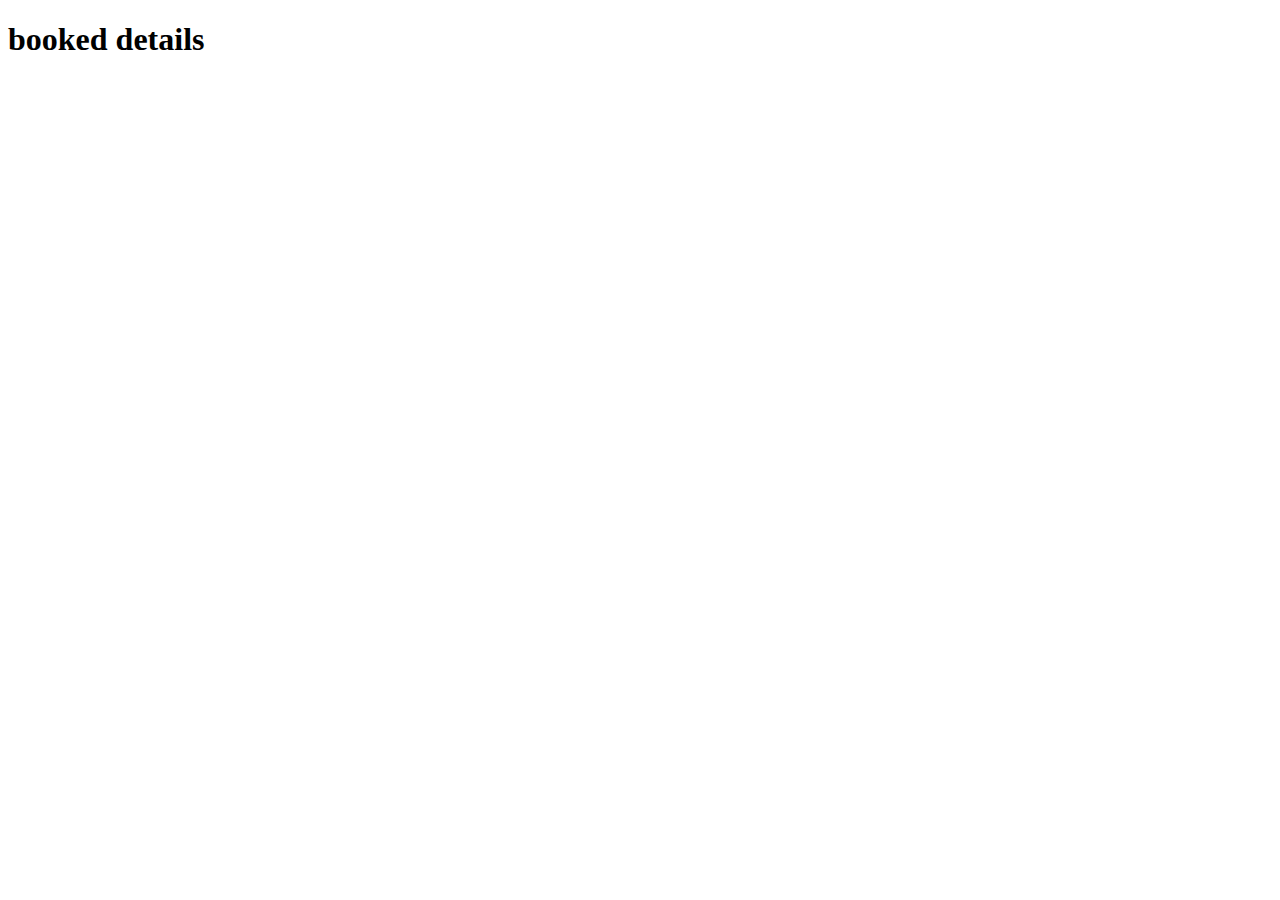
==== booked.html @ d78f4454 "Rout-ing system adding additional files" ====
<!DOCTYPE html>
<html lang="en">
<head>
    <meta charset="UTF-8">
    <meta name="viewport" content="width=device-width, initial-scale=1.0">
    <title>Check my booking||Rout-Ing</title>
</head>
<body>
    <h1>booked details</h1>
</body>
</html>
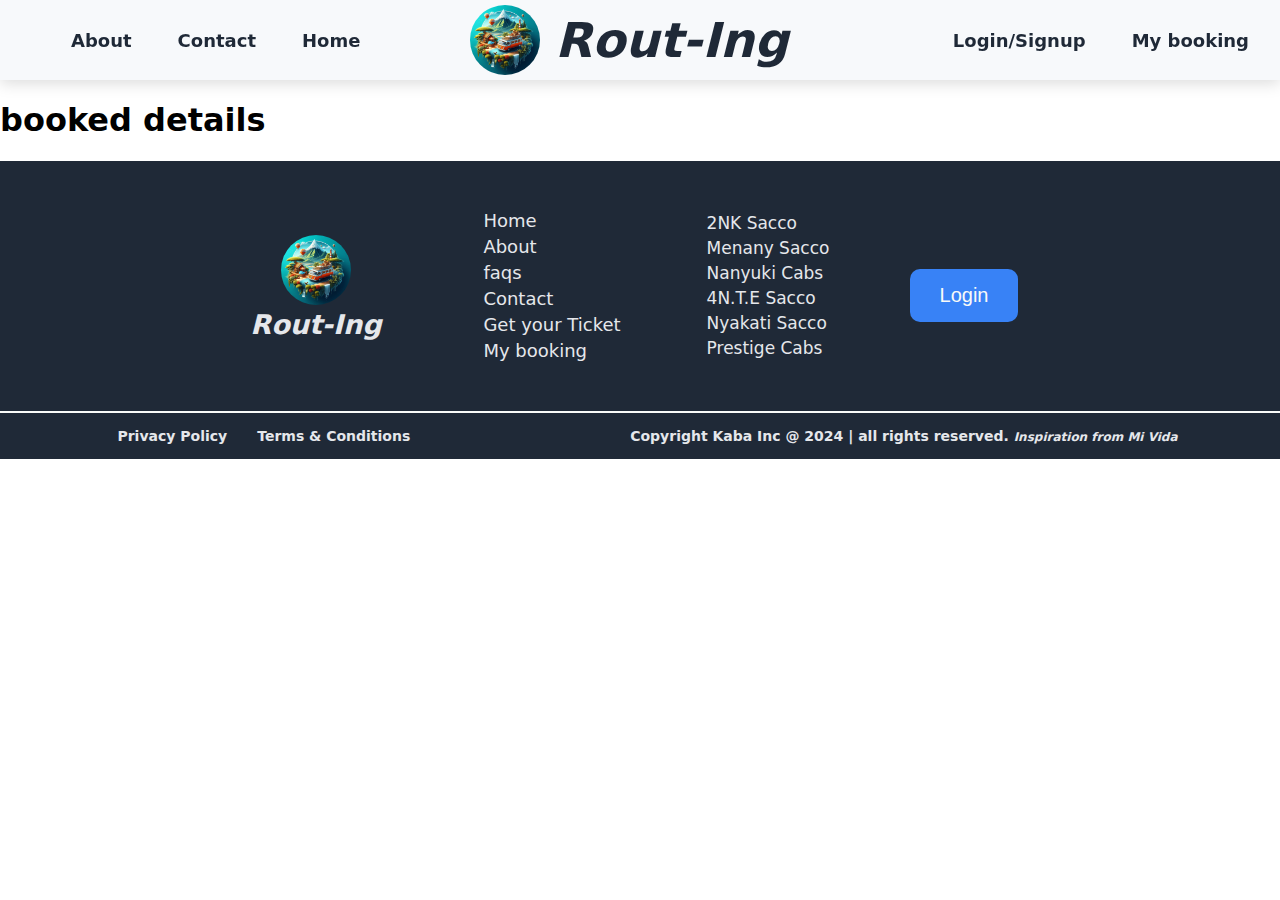
==== commit f000cc2c: "Rout-ing add and editing existing pages" ====
--- a/booked.html
+++ b/booked.html
@@ -3,9 +3,114 @@
 <head>
     <meta charset="UTF-8">
     <meta name="viewport" content="width=device-width, initial-scale=1.0">
+    <link rel="preconnect" href="https://fonts.googleapis.com">
+    <link rel="preconnect" href="https://fonts.gstatic.com" crossorigin>
+    <link href="https://fonts.googleapis.com/css2?family=Roboto:ital,wght@0,100;0,300;0,400;0,500;0,700;0,900;1,100;1,300;1,400;1,500;1,700;1,900&display=swap" rel="stylesheet">
+    <link rel="shortcut icon" href="Images/_337a0b08-c3e3-40a1-95f6-a3afe7c619af.jpeg" type="image/x-icon">
+    <link rel="stylesheet" href="CSS/style.css">
+    <link rel="stylesheet" href="CSS/header.css">
+    <link rel="stylesheet" href="CSS/main.css">
+    <link rel="stylesheet" href="CSS/footer.css">
     <title>Check my booking||Rout-Ing</title>
+    <script src="JS/script.js" defer></script>
+    <script src="JS/user.js" defer></script>
+    <script src="JS/book.js" defer></script>
 </head>
 <body>
-    <h1>booked details</h1>
+    <nav>
+        <div class="navigation-items">
+            <div class="header-left">
+                <ul>
+                    <li><a href="#about">About</a></li>
+                    <li><a href="#contact">Contact</a></li>
+                    <li><a href="#">Home</a></li>
+                </ul>
+            </div>
+            <div class="logo">
+                <img src="Images/_337a0b08-c3e3-40a1-95f6-a3afe7c619af.jpeg" alt="" class="logo-img">
+                <a href="#"> <h1 class="header-logo">Rout-Ing</h1> </a>
+            </div>
+            <div class="header-right">
+                <ul>
+                    <li><a href="form.html">Login/Signup</a></li>
+                    <li><a href="booked.html">My booking</a></li>
+                </ul>
+            </div>
+        </div>
+        <div class="responsive-header">
+            <div class="hamburger-icons">
+                <div class="icons">
+                    <img src="Images/bars.svg" alt="hamburger open navbar icon" class="icons-properties" id="open-ham">
+                </div>
+                <div class="icons">
+                    <img src="Images/close.svg" alt="hamburger close navbar icon" class="icons-properties" id="close-ham">
+                </div>
+            </div>
+            <div class="resp-logo">
+                <img src="Images/_337a0b08-c3e3-40a1-95f6-a3afe7c619af.jpeg" alt="" class="resp-img">
+                <a href="#"> <h1 class="header-resp">Rout-Ing</h1> </a>
+            </div>
+            <div class="icons">
+                <img src="Images/user-account.png" alt="hamburger close navbar icon" class="icons-properties">                
+            </div>
+        </div>
+    </nav>
+
+    <main>
+        <h1>booked details</h1>
+    </main>
+
+    <footer>
+        <div class="footer-more">
+            <div class="more-subs">
+                <div class="subs-logo">
+                    <img src="Images/_337a0b08-c3e3-40a1-95f6-a3afe7c619af.jpeg" alt="" class="logo-img">
+                </div>
+                <div class="footer-logo">
+                    <a href="#"> <h2 class="footer-title">Rout-Ing</h2> </a>
+                </div>
+            </div>
+            <div class="more-subs">
+                <div class="subs-links">
+                    <ul>
+                        <li><a href="#">Home</a></li>
+                        <li><a href="#about">About</a></li>
+                        <li><a href="#faqs">faqs</a></li>
+                        <li><a href="#contact">Contact</a></li>
+                        <li><a href="#">Get your Ticket</a></li>
+                        <li><a href="#contact">My booking</a></li>
+                    </ul>
+                   
+                </div>
+            </div>
+            <div class="more-subs">
+                <div class="sacco">
+                    <ul>
+                        <li><a href="#">2NK Sacco</a></li>
+                        <li><a href="#">Menany Sacco</a></li>
+                        <li><a href="#">Nanyuki Cabs</a></li>
+                        <li><a href="#">4N.T.E Sacco</a></li>
+                        <li><a href="#">Nyakati Sacco</a></li>
+                        <li><a href="#">Prestige Cabs</a></li>
+                    </ul>
+                   
+                </div>
+            </div>
+            <div class="more-subs">
+                <div class="f-button">
+                    <button type="button" class="footer-login">Login</button>
+                </div>
+            </div>
+        </div>
+        <div class="foot-main">
+            <div class="foot">
+                <a href="#" class="footer-link">Privacy Policy</a>
+                <a href="#" class="footer-link">Terms & Conditions</a>
+            </div>
+            <div class="footer-text">
+                Copyright Kaba Inc &#064; 2024 | all rights reserved. <i>Inspiration from Mi Vida</i>
+            </div>
+        </div>
+    </footer>
 </body>
 </html>--- a/CSS/style.css
+++ b/CSS/style.css
@@ -0,0 +1,11 @@
+body {
+    font-family: system-ui, -apple-system, BlinkMacSystemFont, 'Segoe UI', Roboto, Oxygen, Ubuntu, Cantarell, 'Open Sans', 'Helvetica Neue', sans-serif;
+    margin: 0;
+    padding: 0;
+    padding-top: 80px;
+    display: flex;
+    flex-direction: column;
+}
+
+/* Remember to create the state te color codes as har coded elements and call them to the styling as "--color-bg, --text-color etc" */
+
--- a/CSS/header.css
+++ b/CSS/header.css
@@ -0,0 +1,102 @@
+.navigation-items{
+    position: fixed;
+    top: 0;
+    right: 0;
+    left: 0;
+    height: 80px;
+    display: flex;
+    justify-content: space-between;
+    align-items: center;
+    padding: 0 16px;
+    background-color: #f7f9fb;
+    box-shadow: 0 3px 15px rgba(0, 0, 0, 0.15);
+    z-index: 100;
+}
+
+.logo a{
+    font-style: italic;
+    font-size: 24px;
+}
+
+.header-right {
+    display: flex;
+    gap: 20px;
+}
+
+ul {
+    display: flex;
+    gap: 16px;
+    list-style: none;
+}
+
+a {
+    text-decoration: none;
+    font-weight: 600;
+    padding: 15px;
+    color: #1f2937;
+    font-size: 18px;
+    border-radius: 10px;
+    transition: 400ms;
+}
+
+ul a:hover {
+    color: #3882f6;
+    padding: 15px;
+}
+
+.login {
+    background-color: #1f2937;
+    border: 1px solid #1f2937;
+    color: white;
+    padding: 15px 30px;
+    border-radius: 10px;
+    font-size: 18px;
+    transition: 400ms;
+    cursor: pointer;
+}
+
+.login:hover {
+    background-color: white;
+    color: #1f2937;
+    border: 1px solid #1f2937;
+}
+
+.responsive-header {
+    background-color: #f7f9fb;
+    position: fixed;
+    top: 0;
+    right: 0;
+    left: 0;
+    height: 80px;
+    z-index: 100;
+    display: flex;
+    justify-content: space-between;
+    align-items: center;
+    padding: 0 20px;
+    display: none;
+}
+
+#hamburger-icons {
+    display: flex;
+    justify-content: space-between;
+    align-items: center;
+    padding: 0 20px;
+    /* display: none; */
+}
+
+.resp-logo {
+    display: flex;
+    justify-content: space-between;
+    align-items: center;
+    margin: 0;
+    height: 80px;
+}
+
+.resp-img {
+    height: 50px;
+    border-radius: 50%;
+}
+
+.icons-properties {
+    height: 40px;
+}
--- a/CSS/main.css
+++ b/CSS/main.css
@@ -0,0 +1,839 @@
+.body-content {
+    display: flex;
+    flex-direction: column;
+    flex: 1;
+}
+
+.hero-section {
+    display: flex;
+    padding: 32px 50px;
+    justify-content: center;
+    align-items: center;
+    height: 65vh;
+    background: url('../Images/1f89ac5e-a90d-4790-8076-bb2af40f5c39.jpg');
+    background-size: 100% 100%;
+    background-attachment: fixed;
+    background-repeat: no-repeat;
+}
+
+.hero-left, .hero-right {
+    padding: 32px;
+}
+
+.logo {
+    display: flex;
+    justify-content: center;
+    align-items: center;
+}
+
+.logo-img {
+    height: 70px;
+    border-radius: 50%;
+    margin-right: 0;
+}
+
+.hero-left h1{
+    font-size: 48px;
+    font-weight: 900;
+    color: #1f2937;
+    width: 600px;
+}
+
+.hero-section span {
+    color: #3882f6;
+}
+
+.hero-left p {
+    font-size: 18px;
+    color: #f9faf8;
+    width: 600px;
+    margin-bottom: 30px;
+}
+
+.hero-btn {
+    padding: 16px 32px;
+    font-size: 18px;
+    border: 2px solid #166466;
+    border-radius: 10px;
+    color: #f9faf8;
+    background-color: #166466;
+    transition: 400ms;
+}
+
+.hero-btn:hover {
+    background-color: transparent;
+    color: #3882f6;
+    border: 2px solid #3882f6;
+}
+
+.booking-form {
+    padding: 20px;
+    background-color: #f9faf8;
+    border-radius: 5px;
+}
+
+.form-contents {
+    display: flex;
+    flex-direction: row;
+    gap: 20px;
+}
+
+.boundary {
+    border: 2px solid #166466;
+}
+
+.form-content {
+    display: flex;
+    flex-direction: column;
+    padding: 20px;
+}
+
+.form-content label {
+    color: #1f2937;
+    font-size: 20px;
+    padding: 5px;
+    margin-top: 5px;
+}
+
+.form-content label span{
+    color: #f9faf8;
+    font-size: 14px;
+}
+
+.form-content input {
+    padding: 15px 30px;
+    font-size: 18px;
+    color: #166466;
+    border-radius: 5px;
+    border: none;
+    box-shadow: 0 3px 15px rgba(0, 0, 0, 0.15);
+}
+
+.form-content input[type="submit"] {
+    margin-top: 40px;
+    color: #f9faf8;
+    background-color: #3882f6;
+    border: 2px solid #3882f6;
+    transition: 400ms;
+}
+
+.form-content input[type="submit"]:hover {
+    background-color: transparent;
+    color: #3882f6;
+}
+
+.steps-section {
+    display: flex;
+    flex-direction: column;
+    padding: 32px 50px;
+}
+
+.steps-content {
+    display: flex;
+    flex-wrap: wrap;
+    justify-content: center;
+    gap: 20px;
+}
+
+.steps-section h1 {
+    text-align: center;
+    color: #1f2937;
+}
+
+.step {
+    background-color: #166466;
+    color: #f9faf8;
+    padding: 20px;
+    width: 300px;
+    
+}
+
+.step-image {
+    width: 60px;
+}
+
+.step, h4, p{
+    margin: 10px;
+}
+
+.step, p{
+    font-size: 16px;
+    text-wrap: wrap;
+}
+
+.step.select {
+    background-color: #1f2937;
+}
+
+.step.pay {
+    background-color: #3882f6;
+}
+
+.step.pick {
+    background: #f9faf8;
+    color: #1f2937;
+    box-shadow: 0 6px 20px rgba(0, 0, 0, 0.15);
+}
+
+.destination-section {
+    display: flex;
+    flex-direction: column;
+    background-color: #f9faf8;
+}
+
+.sub-title {
+    text-align: center;
+    color: #1f2937;
+}
+
+.sub-destination-section {
+    display: flex;
+    flex-wrap: wrap;
+    gap: 30px;
+    justify-content: center;
+    align-items: center;
+    padding: 32px 50px;
+}
+
+.sub-article {
+    position: relative;
+    width: 400px;
+}
+
+.article-image {
+    width: 100%;
+}
+
+.article-info {
+    position: absolute;
+    bottom: 15px;
+    left: 15px;
+    color: #f9faf8;
+}
+
+.sub-right-section {
+    display: flex;
+    flex-wrap: wrap;
+    gap: 16px;
+    border: 1px solid #1f2937;
+}
+
+.about-section {
+    padding: 30px 50px;
+}
+
+.about-section h1 {
+    text-align: center;
+    color: #166466;
+    margin: 0;
+}
+
+.about-content {
+    display: flex;
+    justify-content: center;
+    align-items: center;
+    gap: 20px;
+    padding: 0 50px;
+}
+
+.about-subs {
+    display: flex;
+    justify-content: center;
+    flex-direction: column;
+    align-items: center;
+    gap: 20px;
+    padding: 10px 20px;
+}
+
+.about-subs h3 {
+    color: #166466;
+    margin: 0;
+}
+
+.about-subs p{
+    font-size: 18px;
+    color: #1f2937;
+}
+
+.about-subs-img {
+    width: 400px;
+}
+
+.about-sub {
+    display: flex;
+    justify-content: center;
+    align-items: center;
+    gap: 20px;
+    flex-wrap: wrap;
+}
+
+.subs-sections {
+    display: flex;
+    flex-direction: column;
+    flex-wrap: wrap;
+    justify-content: center;
+    align-items: center;
+    padding: 20px;
+    border-radius: 10px;
+    box-shadow: 0 6px 20px rgba(0, 0, 0, 0.2);
+}
+
+.sub-contents {
+    display: flex;
+    padding: 0 32px;
+}
+
+.about-left {
+    padding: 0 50px;
+}
+
+.about-left h2 {
+    text-align: center;
+    color: #1f2937;
+}
+
+.about-left p {
+    color: #1f2937;
+    font-size: 18px;
+    margin-bottom: 15px;
+}
+
+.sub-content {
+    display: flex;
+    justify-content: center;
+    align-items: center;
+    gap: 16px;
+    margin-bottom: 15px;
+}
+
+.sub-image {
+    width: 60px;
+    background-color: #166466;
+    padding: 15px;
+    border-radius: 10px;
+    box-shadow:  0 3px 15px rgba(0, 0, 0, 0.15);
+}
+
+.sub-image.odd{
+    background-color: #f9faf8;
+}
+
+.content-image {
+    width: 60px;
+}
+
+.sub-info h4 {
+    color: #1f2937;
+}
+
+.sub-info h4 span {
+    color: #166466;
+    margin-bottom: 10px;
+}
+
+.sub-info p {
+    font-size: 16px;
+    color: #1f2937;
+    font-weight: 500;
+}
+
+.loyalty {
+    display: flex;
+    flex-direction: column;
+    gap: 15px;
+    padding: 10px 100px;
+    justify-content: center;
+}
+
+.loyalty h3 {
+    color: #166466;
+    margin: 0;
+}
+
+.loyalty p {
+    font-size: 18px;
+    color: #1f2937;
+}
+
+.loyalty-btn {
+    padding: 15px 30px;
+    background-color: #3882f6;
+    border: 2px solid #3882f6;
+    color: #f9faf8;
+    font-size: 20px;
+    border-radius: 10px;
+    align-self: center;
+    transition: 400ms;
+}
+
+.loyalty-btn:hover {
+    color: #3882f6;
+    background-color: transparent;
+}
+
+.faqs-section {
+    background-color: #f9faf8;
+    display: flex;
+    flex-direction: column;
+    padding: 10px 50px;
+}
+
+.faqs-title {
+    color: #166466;
+    text-align: center;
+}
+
+.faqs-content {
+    display: flex;
+}
+
+.faqs-sub-content {
+    padding:  10px 30px;
+    width: 50%;
+}
+
+.sub-content-title {
+    color: #1f2937;
+    margin: 5px;
+    cursor: pointer;
+}
+
+.sub-faqs {
+    background-color: white;
+    padding: 10px;
+    border-radius: 10px;
+    box-shadow: 0 6px 20px rgba(0, 0, 0, 0.15);
+    display: none;
+}
+
+.sub-faqs-top {
+    padding: 0 5px;
+    display: flex;
+    justify-content: space-between;
+    align-items: center;
+}
+
+.sub-faqs-top h4 {
+    color: #1f2937;
+    cursor: pointer;
+    padding: 5px;
+}
+
+.sub-faqs-top h4 span {
+    color: #3882f6;
+    background-color: #f9faf8;
+    border: 2px solid #3882f6;
+    border-radius: 50px;
+    padding: 3px 6px;
+    margin-right: 3px;
+}
+
+.sub-faqs-bottom {
+    margin-top: 0px;
+    background-color: #f9faf8;
+    padding: 5px 10px;
+    line-height: 20px;
+    border-radius: 10px;
+    box-shadow: 0 2px 5px rgba(0, 0, 0, 0.1);
+    margin-bottom: 5px;
+    display: none;
+}
+
+.contact-section {
+    display: flex;
+    flex-direction: column;
+    justify-content: center;
+    align-items: center;
+    padding: 30px 50px;
+}
+
+.contact-content {
+    display: flex;
+    justify-content: center;
+    align-items: center;
+    gap: 30px;
+}
+
+.contact-title{
+    color: #166466;
+    margin: 0;
+    text-align: center;
+}
+
+.contact-left {
+    display: flex;
+    flex-direction: column;
+    align-items: center;
+    /* justify-content: center; */
+    /* padding: 30px; */
+}
+
+.left-title {
+    color: #1f2937;
+}
+
+.contact-info {
+    color: #1f2937;
+    font-size: 18px;
+    text-wrap: wrap;
+}
+
+.contact-articles{
+    display: flex;
+    gap: 15px;
+    flex-wrap: wrap;
+}
+
+.contact-article {
+    margin-top: 32px;
+    display: flex;
+    flex-direction: column;
+    justify-content: center;
+    align-items: center;
+    padding: 15px;
+    border-radius: 10px;
+    width: 200px;
+    box-shadow: 0 6px 20px rgba(0, 0, 0, 0.2);
+}
+
+.cArticle-icon, .c-icon {
+    width: 50px;
+}
+
+.c-title {
+    font: 16px;
+    margin: 0;
+    margin-top: 4px;
+    color: #1f2937;
+}
+
+.c-info {
+    font-size: 14px;
+    margin: 0;
+    margin-top: 4px;
+    line-height: 20px;
+}
+
+.c-info-link{
+    font-size: 14px;
+    text-decoration: underline;
+    transition: 400ms;
+    margin: 0;
+    padding: 0;
+}
+
+.c-info-link:hover{
+    color: #3882f6;
+}
+
+.contact-right {
+    padding: 30px;
+    display: flex;
+    flex-direction: column;
+    align-items: center;
+    justify-content: center;
+}
+
+.contact-bform {
+    display: flex;
+    flex-direction: column;
+    align-items: center;
+    justify-content: center;
+}
+
+.contact-form-info {
+    font-size: 18px;
+    color: #1f2937;
+    margin: 0;
+}
+
+.open-form {
+    padding: 15px 30px;
+    margin-top: 20px;
+    background-color: #3882f6;
+    color: #f9faf8;
+    font-size: 20px;
+    border: none;
+    border-radius: 10px;
+    align-self: center;
+    transition: 400ms;
+    opacity: 0.8;
+}
+
+.open-form:hover {
+    opacity: 1;
+}
+
+.form-section{
+    padding: 30px;
+    display: flex;
+    flex-direction: column;
+    align-items: center;
+    justify-content: center;
+    box-shadow: 0 6px 20px rgba(0, 0, 0, 0.2);
+    border-radius: 10px;
+    display: none;
+}
+
+.close, .close-form {
+    margin-bottom: 5px;
+    width: 40px;
+    border-radius: 50%;
+    cursor: pointer;
+}
+
+.name-labels {
+    display: flex;
+    /* justify-content: space-between; */
+    gap: 140px;
+    color: #166466;
+    font-size: 18px;
+    font-weight: bold;
+}
+
+.input-fields{
+    margin-top: 5px;
+    color: #166466;
+    display: flex;
+    justify-content: space-between;
+    gap: 30px;
+    margin-bottom: 5px;
+}
+
+.first-name, .second-name {
+    padding: 10px;
+    color: #166466;
+    background-color: white;
+    font-size: 16px;
+    border-radius: 10px;
+    border: none;
+    box-shadow: 0 3px 15px rgba(0, 0, 0, 0.1);  
+}
+
+.contact-details{
+    display: flex;
+    flex-direction: column;
+    gap: 5px;
+}
+
+.contact-details input{
+    border-radius: 10px;
+    color: #166466;
+    border: none;
+    padding: 10px;
+    font-size: 16px;
+    margin-bottom: 5px;
+    box-shadow: 0 3px 15px rgba(0, 0, 0, 0.1);  
+}
+
+.contact-details textarea {
+    border-radius: 10px;
+    color: #166466;
+    border: none;
+    padding: 5px;
+    font-size: 16px;
+    box-shadow: 0 3px 15px rgba(0, 0, 0, 0.1);  
+}
+
+.contact-details label{
+    font-weight: bold;
+    color: #166466;
+    font-size: 18px;
+    margin-top: 5px;
+}
+
+.form-btn {
+    display: flex;
+    justify-content: center;
+    align-items: center;
+}
+
+.form-submit {
+    padding: 15px 30px;
+    margin-top: 20px;
+    background-color: #3882f6;
+    color: #f9faf8;
+    font-size: 20px;
+    border: none;
+    border-radius: 10px;
+    align-self: center;
+    transition: 400ms;
+}
+
+.form-submit:hover {
+    color: #f9faf8;
+    background-color: #166466;
+}
+
+.payment-modes {
+    background-color: #f9faf8;
+    display: flex;
+    justify-content: center;
+    align-items: center;
+    gap: 15px;
+}
+
+.payment-mode {
+    width: 70px;
+
+}
+
+/* ######### responsive layout ########### */
+
+@media screen and (max-width: 992px) {
+    .responsive-header{
+        display: flex;
+        cursor: pointer;
+    }
+
+    #close-ham {
+        display: none;
+    }
+
+    .navigation-items{
+        display: none;
+        position: absolute;
+        right: 0;
+        top: 78px;
+        flex-direction: column-reverse;
+        align-items: center;
+        justify-content: flex-end;
+        padding-top: 60px;
+        height: calc(50vh - 78px);
+        box-shadow: 0 3px 15px rgba(0, 0, 0, 0.15);
+        z-index: 100;
+    }
+
+    .navigation-items .logo {
+        display: none; 
+    }    
+
+.navigation-items ul {
+    flex-direction: column;
+}
+    .hero-section {
+        flex-direction: column;
+        height: 100vh;
+    }
+
+    .sub-article {
+        width: 350px;
+    }
+
+    .about-content, .sub-contents {
+        flex-direction: column;
+    }
+
+    .about-subs {
+        flex-wrap: wrap;
+        padding: 0;
+    }
+
+    .about-subs-img {
+        display: none;
+    }
+
+    .faqs-content {
+        flex-direction: column;
+    }
+
+    .faqs-sub-content {
+        width: 90%;
+    }
+
+  }
+  
+  /* On screens that are 600px or less, set the background color to olive */
+  @media screen and (max-width: 750px) {
+    .hero-section {
+        padding: 15px 30px;
+    }
+
+    .hero-left, .hero-right {
+        padding: 32px 0;
+    }
+    
+
+    .hero-left h1{
+        font-size: 40px;
+        width: 500px;
+    }
+    
+    .hero-left p {
+        font-size: 16px;
+        width: auto;
+        margin-bottom: 30px;
+    }
+    
+    .hero-btn {
+        font-size: 16px;
+    }
+    
+    .booking-form {
+        width: auto;
+        padding: 10px;
+    }
+
+    .form-contents {
+        padding: 0;
+        gap: 10px;
+    }
+
+    .form-content {
+        padding: 0;
+    }
+
+    .form-content label {
+        font-size: 16px;
+    }
+
+    .form-content input {
+        padding: 10px 20px;
+        font-size: 16px;
+    }
+
+    .contact-content {
+        flex-direction: column;
+    }
+
+    .contact-article {
+        width: 170px;
+    }
+
+    .footer-more {
+        flex-direction: column;
+    }
+
+    .footer-login {
+        display: none;
+    }
+
+    .subs-sections {
+        padding: 10px;
+        width: 120px;
+    }
+
+    .sub-contents {
+        padding: 0;
+    }
+
+    .about-content {
+        padding: 0;
+    }
+
+    .about-left {
+        padding: 0;
+    }
+
+    .about-image {
+        width: 400px;
+    }
+
+    .sub-content {
+        flex-direction: column;
+    }
+
+    .loyalty {
+        padding: 0;
+    }
+  }--- a/CSS/footer.css
+++ b/CSS/footer.css
@@ -0,0 +1,129 @@
+footer {
+    background-color: #1f2937;
+    color: #e5e7eb;
+    font-size: 20px;
+    font-weight: 600;
+    text-align: center;
+}
+
+.footer-more {
+    display: flex;
+    padding: 30px 50px;
+    justify-content: center;
+    align-items: center;
+    gap: 16px;
+}
+
+.more-subs {
+    display: flex;
+    flex-direction: column;
+    /* padding: 15px; */
+    width: 200px;
+    align-items: center;
+    justify-content: center;
+}
+
+.footer-title {
+    color: #e5e7eb;
+    margin: 0;
+    font-style: italic;
+}
+
+.more-subs h3 {
+    margin: 0;
+    font-style: italic;
+}
+
+.more-subs p {
+    font-size: 15px;
+    text-wrap: wrap;
+}
+
+.more-subs ul{
+    display: flex;
+    flex-direction: column;
+    gap: 0;
+    
+    
+}
+
+.more-subs ul li a{
+    padding: 0;
+}
+
+.more-subs a {
+    text-decoration: none;
+    font-weight: 400;
+    color: #e5e7eb;
+    font-size: 18px;
+    transition: 400ms;
+    padding: 0;
+}
+
+.more-subs a:hover {
+    text-decoration: underline;
+    color: #3882f6;
+}
+
+.more-subs, .sacco a{
+    font-size: 17px;
+    line-height: 25px;
+    text-wrap: wrap;
+    text-align: start;
+}
+
+.more-subs, .f-button {
+    display: flex;
+    align-items: center;
+    justify-content: center;
+}
+
+.footer-login {
+    padding: 15px 30px;
+    margin-top: 20px;
+    background-color: #3882f6;
+    border: 1px solid #3882f6;
+    color: #f9faf8;
+    font-size: 20px;
+    border: none;
+    border-radius: 10px;
+    align-self: center;
+    transition: 400ms;
+}
+
+.footer-login:hover {
+    background-color: transparent;
+    border: 1px solid #f9faf8;
+}
+
+.foot-main {
+   display: flex;
+   align-items: center;
+   justify-content: space-around;
+   border-top: 2px solid #f9faf8;
+}
+
+.foot {
+    display: flex;
+   align-items: center;
+   justify-content: space-around;
+}
+
+.footer-text {
+    font-size: 14px;
+}
+
+.footer-link {
+    font-size: 14px;
+    display: flex;
+    color: #e5e7eb;
+    transition: 400ms;
+}
+
+.footer-link:hover {
+    color: #3882f6;
+}
+
+.footer-text i {
+    font-size: 12px;
+}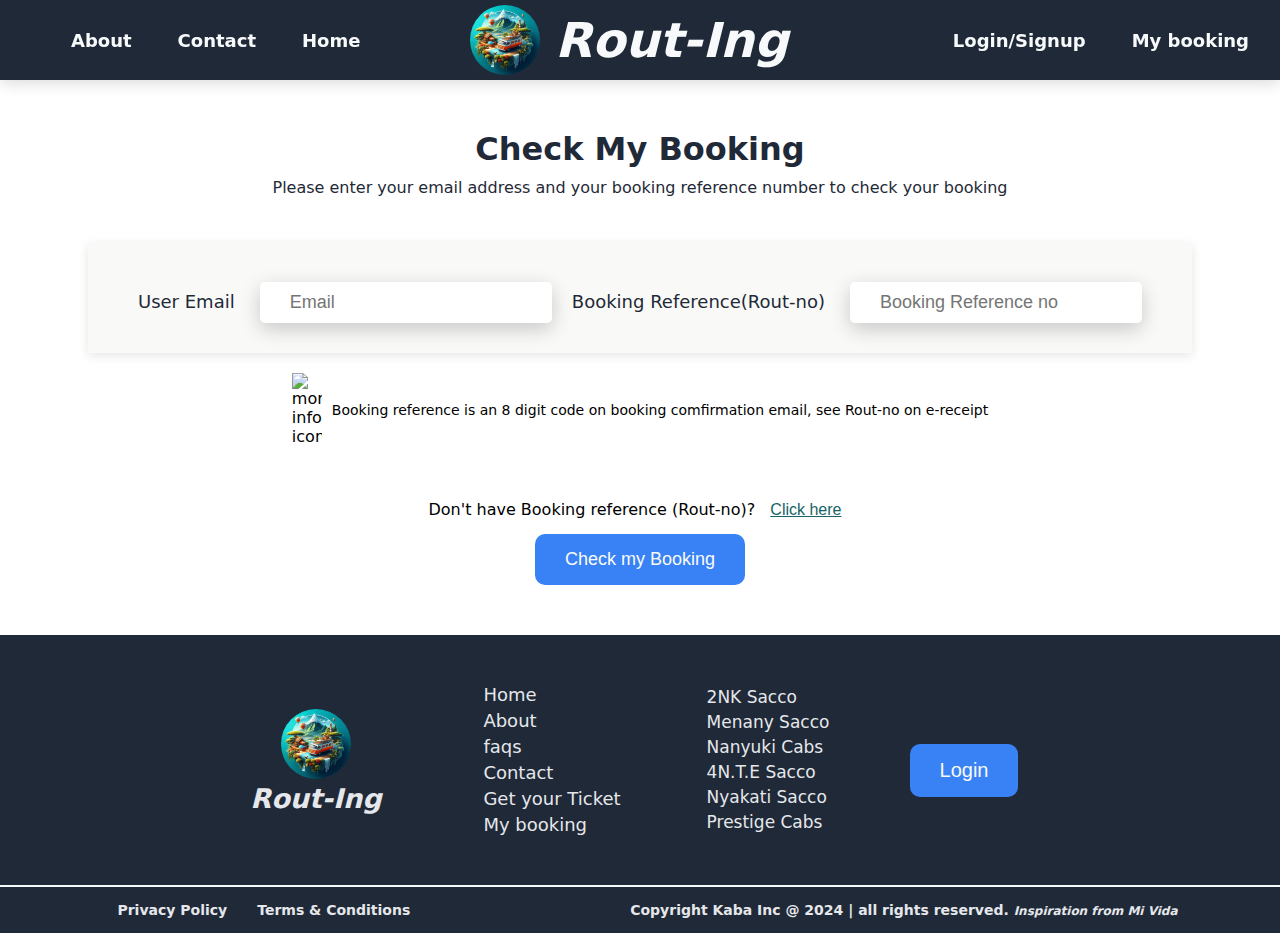
==== commit 573c5e66: "Rout-ing html files" ====
--- a/booked.html
+++ b/booked.html
@@ -11,24 +11,28 @@
     <link rel="stylesheet" href="CSS/header.css">
     <link rel="stylesheet" href="CSS/main.css">
     <link rel="stylesheet" href="CSS/footer.css">
-    <title>Check my booking||Rout-Ing</title>
+    <link rel="stylesheet" href="CSS/booked.css">
+    <link rel="stylesheet" href="CSS/responsive.css">
     <script src="JS/script.js" defer></script>
     <script src="JS/user.js" defer></script>
     <script src="JS/book.js" defer></script>
+    <script src="JS/responsive.js" defer></script>
+    <script src="JS/check-booking.js" defer></script>
+    <title>Check my booking || Rout-Ing</title>
 </head>
 <body>
     <nav>
         <div class="navigation-items">
             <div class="header-left">
                 <ul>
-                    <li><a href="#about">About</a></li>
-                    <li><a href="#contact">Contact</a></li>
-                    <li><a href="#">Home</a></li>
+                    <li><a href="index.html#about">About</a></li>
+                    <li><a href="index.html#contact">Contact</a></li>
+                    <li><a href="index.html">Home</a></li>
                 </ul>
             </div>
             <div class="logo">
                 <img src="Images/_337a0b08-c3e3-40a1-95f6-a3afe7c619af.jpeg" alt="" class="logo-img">
-                <a href="#"> <h1 class="header-logo">Rout-Ing</h1> </a>
+                <a href="index.html"> <h1 class="header-logo">Rout-Ing</h1> </a>
             </div>
             <div class="header-right">
                 <ul>
@@ -57,7 +61,56 @@
     </nav>
 
     <main>
-        <h1>booked details</h1>
+        <div class="booked">
+            <div class="booked-titles">
+                <h1 class="title">Check My Booking</h1>
+                <p class="title-info">
+                    Please enter your email address and your booking reference number to check your booking
+                </p>
+            </div>
+            <div class="booked-content">
+                <div class="check-booking">
+                    <div class="check-email">
+                        <label for="email">User Email</label>
+                         <input type="email" name="email" id="email" class="email-check" placeholder="Email" autocomplete="off" required>
+                    </div>
+                    <div class="check-no">
+                        <label for="reference">Booking Reference(Rout-no)</label>
+                        <input type="text" name="ref" id="ref" class="booking-ref" placeholder="Booking Reference no" autocomplete="off" required>
+                    </div>
+                </div>
+                <div class="info">
+                    <img src="Images/info.png" alt="more info icon" class="more-info">
+                    <p>Booking reference is an 8 digit code on booking comfirmation email, see Rout-no on e-receipt</p>
+                </div>
+                <div class="submit-ref">
+                    <p>Don't have Booking reference (Rout-no)? <button type="button" class="verify-no" id="booked">Click here</button></p>
+                    <!-- <input type="submit" class="check-ref" id="booked-ticket" value="Check my Booking"> -->
+                    <input type="submit" class="check-ref" id="booked-ticket" value="Check my Booking">
+                </div>
+            </div>
+            <div class="otp" >
+                <div class="check-booking">
+                    <div class="verify-email">
+                        <label for="email">Verify Email</label>
+                         <input type="email" name="email" id="email" class="email-otp" placeholder="Email" autocomplete="off" required>
+                    </div>
+                    <div class="send-otp">
+                        <input type="submit" class="check-ref" id="otp-send" value="Send OTP">
+                    </div>
+                </div>
+                <div class="submit-ref">
+                    <button type="button" class="verify-no" id="otp">Check my Booking using (Rout-no)</button>
+                    <div class="assistance">
+                        <p>For further assistance, contact our customer support desk</p>
+                        <p>Email:<a href="mailto:routingsupportdesk@gmail.com">routingsupportdesk@gmail.com</a></p>
+                        <p>Call:<a href="tel:+254700000000">+254700000000</a></p>
+                        <p>WhatsApp:<a href="https://wa.me/254785485004">+254154525635</a></p>
+                        <p>Operation Hours: 8:00am &#8211 8:00pm | Monday &#8211 Sunday (including Public Holidays)</p>
+                    </div>
+                </div>
+            </div>
+        </div>
     </main>
 
     <footer>
@@ -73,12 +126,12 @@
             <div class="more-subs">
                 <div class="subs-links">
                     <ul>
-                        <li><a href="#">Home</a></li>
-                        <li><a href="#about">About</a></li>
-                        <li><a href="#faqs">faqs</a></li>
-                        <li><a href="#contact">Contact</a></li>
-                        <li><a href="#">Get your Ticket</a></li>
-                        <li><a href="#contact">My booking</a></li>
+                        <li><a href="index.html">Home</a></li>
+                        <li><a href="index.html#about">About</a></li>
+                        <li><a href="index.html#faqs">faqs</a></li>
+                        <li><a href="index.html#contact">Contact</a></li>
+                        <li><a href="booking.html">Get your Ticket</a></li>
+                        <li><a href="booked.html">My booking</a></li>
                     </ul>
                    
                 </div>
--- a/CSS/header.css
+++ b/CSS/header.css
@@ -8,7 +8,7 @@
     justify-content: space-between;
     align-items: center;
     padding: 0 16px;
-    background-color: #f7f9fb;
+    background-color: #1f2937;
     box-shadow: 0 3px 15px rgba(0, 0, 0, 0.15);
     z-index: 100;
 }
@@ -33,7 +33,7 @@
     text-decoration: none;
     font-weight: 600;
     padding: 15px;
-    color: #1f2937;
+    color: #f7f9fb;
     font-size: 18px;
     border-radius: 10px;
     transition: 400ms;
@@ -59,44 +59,4 @@
     background-color: white;
     color: #1f2937;
     border: 1px solid #1f2937;
-}
-
-.responsive-header {
-    background-color: #f7f9fb;
-    position: fixed;
-    top: 0;
-    right: 0;
-    left: 0;
-    height: 80px;
-    z-index: 100;
-    display: flex;
-    justify-content: space-between;
-    align-items: center;
-    padding: 0 20px;
-    display: none;
-}
-
-#hamburger-icons {
-    display: flex;
-    justify-content: space-between;
-    align-items: center;
-    padding: 0 20px;
-    /* display: none; */
-}
-
-.resp-logo {
-    display: flex;
-    justify-content: space-between;
-    align-items: center;
-    margin: 0;
-    height: 80px;
-}
-
-.resp-img {
-    height: 50px;
-    border-radius: 50%;
-}
-
-.icons-properties {
-    height: 40px;
-}
+}--- a/CSS/main.css
+++ b/CSS/main.css
@@ -96,7 +96,7 @@
 }
 
 .form-content label span{
-    color: #f9faf8;
+    color: #1f2937;
     font-size: 14px;
 }
 
@@ -353,6 +353,11 @@
 .loyalty p {
     font-size: 18px;
     color: #1f2937;
+}
+
+.loyalty span {
+    color: #166466;
+    text-decoration: underline;
 }
 
 .loyalty-btn {
@@ -676,164 +681,4 @@
 .payment-mode {
     width: 70px;
 
-}
-
-/* ######### responsive layout ########### */
-
-@media screen and (max-width: 992px) {
-    .responsive-header{
-        display: flex;
-        cursor: pointer;
-    }
-
-    #close-ham {
-        display: none;
-    }
-
-    .navigation-items{
-        display: none;
-        position: absolute;
-        right: 0;
-        top: 78px;
-        flex-direction: column-reverse;
-        align-items: center;
-        justify-content: flex-end;
-        padding-top: 60px;
-        height: calc(50vh - 78px);
-        box-shadow: 0 3px 15px rgba(0, 0, 0, 0.15);
-        z-index: 100;
-    }
-
-    .navigation-items .logo {
-        display: none; 
-    }    
-
-.navigation-items ul {
-    flex-direction: column;
-}
-    .hero-section {
-        flex-direction: column;
-        height: 100vh;
-    }
-
-    .sub-article {
-        width: 350px;
-    }
-
-    .about-content, .sub-contents {
-        flex-direction: column;
-    }
-
-    .about-subs {
-        flex-wrap: wrap;
-        padding: 0;
-    }
-
-    .about-subs-img {
-        display: none;
-    }
-
-    .faqs-content {
-        flex-direction: column;
-    }
-
-    .faqs-sub-content {
-        width: 90%;
-    }
-
-  }
-  
-  /* On screens that are 600px or less, set the background color to olive */
-  @media screen and (max-width: 750px) {
-    .hero-section {
-        padding: 15px 30px;
-    }
-
-    .hero-left, .hero-right {
-        padding: 32px 0;
-    }
-    
-
-    .hero-left h1{
-        font-size: 40px;
-        width: 500px;
-    }
-    
-    .hero-left p {
-        font-size: 16px;
-        width: auto;
-        margin-bottom: 30px;
-    }
-    
-    .hero-btn {
-        font-size: 16px;
-    }
-    
-    .booking-form {
-        width: auto;
-        padding: 10px;
-    }
-
-    .form-contents {
-        padding: 0;
-        gap: 10px;
-    }
-
-    .form-content {
-        padding: 0;
-    }
-
-    .form-content label {
-        font-size: 16px;
-    }
-
-    .form-content input {
-        padding: 10px 20px;
-        font-size: 16px;
-    }
-
-    .contact-content {
-        flex-direction: column;
-    }
-
-    .contact-article {
-        width: 170px;
-    }
-
-    .footer-more {
-        flex-direction: column;
-    }
-
-    .footer-login {
-        display: none;
-    }
-
-    .subs-sections {
-        padding: 10px;
-        width: 120px;
-    }
-
-    .sub-contents {
-        padding: 0;
-    }
-
-    .about-content {
-        padding: 0;
-    }
-
-    .about-left {
-        padding: 0;
-    }
-
-    .about-image {
-        width: 400px;
-    }
-
-    .sub-content {
-        flex-direction: column;
-    }
-
-    .loyalty {
-        padding: 0;
-    }
-  }+}--- a/CSS/booked.css
+++ b/CSS/booked.css
@@ -0,0 +1,145 @@
+.booked {
+    height: 100%;
+    background-color: #fff;
+    padding: 30px 50px;
+    display: flex;
+    flex-direction: column;
+    justify-content: center;
+    align-items: center;
+    gap: 15px;
+
+}
+
+.booked-titles {
+    padding: 20px;
+    text-align: center;
+}
+
+.booked-titles h1 {
+    margin: 0;
+    color: #1f2937;
+}
+
+.booked-titles p {
+    color: #1f2937;
+}
+
+.check-booking {
+    background-color: #f9faf8;
+    padding: 30px 50px;
+    display: flex;
+    justify-content: space-evenly;
+    align-items: center;
+    box-shadow: 0 3px 10px rgba(0, 0, 0, 0.1);
+    gap: 20px;
+}
+
+.check-booking label {
+    font-size: 18px;
+    color: #1f2937;
+    padding-bottom: 10px;
+    margin-right: 20px;
+}
+
+.check-booking input {
+    font-size: 18px;
+    color: #166466;
+    padding: 10px 30px;
+    margin-top: 10px;
+    border: none;
+    border-radius: 5px;
+    width: auto;
+    box-shadow: 0 6px 20px rgba(0, 0, 0, 0.2);
+}
+
+.info {
+    display: flex;
+    justify-content: center;
+    gap: 10px;
+    align-items: center;
+    padding: 20px;
+}
+
+.info p{
+    font-size: 14px;
+    margin: 0;
+    flex-wrap: wrap;
+}
+
+.more-info{
+    width: 30px;
+}
+
+
+.submit-ref {
+    padding: 20px;
+    display: flex;
+    flex-direction: column;
+    justify-content: center;
+    align-items: center;
+}
+
+.verify-no {
+    color: #166466;
+    background-color: transparent;
+    font-size: 16px;
+    padding: 5px 10px;
+    border: none;
+    text-decoration: underline;
+    transition: 400ms;
+    cursor: pointer;
+}
+
+.verify-no:hover {
+    color: #3882f6;
+}
+
+.check-booking input[type="submit"],
+.submit-ref input[type="submit"]{
+    padding: 15px 30px;
+    font-size: 18px;
+    color: #f9faf8;
+    background-color: #3882f6;
+    border: none;
+    border-radius: 10px;
+    transition: 400ms;
+    cursor: pointer;
+}
+
+.check-booking input[type="submit"]:hover,
+.submit-ref input[type="submit"]:hover{
+    background-color: #1f2937;
+    color: #f9faf8;
+}
+
+.otp {
+    display: none;
+}
+
+.verify-email {
+    display: flex;
+    flex-direction: column;
+    align-items: center;
+    justify-content: center;
+    padding: 10px;
+}
+
+.verify-email label{
+    font-size: 18px;
+    color: #1f2937;
+}
+
+.assistance {
+    border: 2px solid #166466;
+    padding: 20px;
+    border-radius: 5px;
+    margin-top: 10px;
+}
+
+.assistance a {
+    color: #166466;
+    font-size: 16px;
+    font-weight: normal;
+    text-decoration: underline;
+    padding: 5px;
+}--- a/CSS/responsive.css
+++ b/CSS/responsive.css
@@ -0,0 +1,263 @@
+/* header */
+.responsive-header {
+    background-color: #f7f9fb;
+    position: fixed;
+    top: 0;
+    right: 0;
+    left: 0;
+    height: 80px;
+    z-index: 100;
+    display: flex;
+    justify-content: space-between;
+    align-items: center;
+    padding: 0 20px;
+    display: none;
+    color: #1f2937;
+    box-shadow: 0 6px 20px rgba(0, 0, 0, 0.15);
+
+}
+
+#hamburger-icons {
+    display: flex;
+    justify-content: space-between;
+    align-items: center;
+    padding: 0 20px;
+    /* display: none; */
+}
+
+.resp-logo {
+    display: flex;
+    justify-content: space-between;
+    align-items: center;
+    margin: 0;
+    height: 80px;
+}
+
+.resp-logo a{
+    color: #1f2937;
+}
+
+.resp-img {
+    height: 50px;
+    border-radius: 50%;
+}
+
+.icons-properties {
+    height: 40px;
+}
+
+/* body */
+
+/* ######### responsive layout ########### */
+
+@media screen and (max-width: 992px) {
+    .responsive-header{
+        display: flex;
+        cursor: pointer;
+    }
+
+    #close-ham {
+        display: none;
+    }
+
+    .navigation-items{
+        display: none;
+        position: absolute;
+        right: 0;
+        top: 78px;
+        flex-direction: column-reverse;
+        align-items: center;
+        justify-content: flex-end;
+        padding-top: 60px;
+        height: calc(50vh - 78px);
+        box-shadow: 0 3px 15px rgba(0, 0, 0, 0.15);
+        z-index: 100;
+    }
+
+    .navigation-items .logo {
+        display: none; 
+    }    
+
+    .navigation-items ul {
+        flex-direction: column;
+    }   
+    .hero-section {
+        flex-direction: column;
+        height: 80vh;
+    }
+
+    .sub-article {
+        width: 350px;
+    }
+
+    .about-content, .sub-contents {
+        flex-direction: column;
+    }
+
+    .about-subs {
+        flex-wrap: wrap;
+        padding: 0;
+    }
+
+    .about-subs-img {
+        display: none;
+    }
+
+    .faqs-content {
+        flex-direction: column;
+    }
+
+    .faqs-sub-content {
+        width: 90%;
+    }
+
+  }
+  
+  /* On screens that are 750 or less, set the background color to olive */
+  @media screen and (max-width: 750px) {
+    .hero-section {
+        padding: 15px 30px;
+    }
+
+    .hero-left, .hero-right {
+        padding: 32px 0;
+    }
+    
+
+    .hero-left h1{
+        font-size: 40px;
+        width: 500px;
+    }
+    
+    .hero-left p {
+        font-size: 16px;
+        width: auto;
+        margin-bottom: 30px;
+    }
+    
+    .hero-btn {
+        font-size: 16px;
+    }
+    
+    .booking-form {
+        width: auto;
+        padding: 10px;
+    }
+
+    .form-contents {
+        padding: 0;
+        gap: 10px;
+    }
+
+    .form-content {
+        padding: 0;
+    }
+
+    .form-content label {
+        font-size: 16px;
+    }
+
+    .form-content input {
+        padding: 10px 20px;
+        font-size: 16px;
+    }
+
+    .contact-content {
+        flex-direction: column;
+    }
+
+    .contact-article {
+        width: 170px;
+    }
+
+    .footer-more {
+        flex-direction: column;
+    }
+
+    .footer-login {
+        display: none;
+    }
+
+    .subs-sections {
+        padding: 10px;
+        width: 120px;
+    }
+
+    .sub-contents {
+        padding: 0;
+    }
+
+    .about-content {
+        padding: 0;
+    }
+
+    .about-left {
+        padding: 0;
+    }
+
+    .about-image {
+        width: 400px;
+    }
+
+    .sub-content {
+        flex-direction: column;
+    }
+
+    .loyalty {
+        padding: 0;
+    }
+  }
+
+  /* smallest screens */
+  @media screen and (max-width: 600px){
+    .hero-section {
+        flex-direction: column;
+        height: 100vh;
+    }
+
+    .form-contents {
+        flex-direction: column;
+    }
+
+    .hero-left{
+        width: 500px;
+    }
+
+    .hero-left h1 {
+        width: 500px;
+    }
+
+    .hero-left p {
+        font-size: 16px;
+        width: 500px;
+    }
+
+    .about-image {
+        width: auto;
+        display: none;
+    }
+  }
+
+  /* Booked */
+  @media screen and (max-width: 750px) {
+    .check-booking {
+        flex-direction: column;
+        gap: 15px;
+        align-items: flex-start;
+    }
+}
+
+/* Booking page */
+@media screen and (max-width: 992px) {
+    .form-info {
+        flex-direction: column;
+    }
+
+    .header-form input {
+        font-size: 16px;
+    }
+
+    .header-form input[type="submit"]{
+        margin-top: 30px;
+    }
+}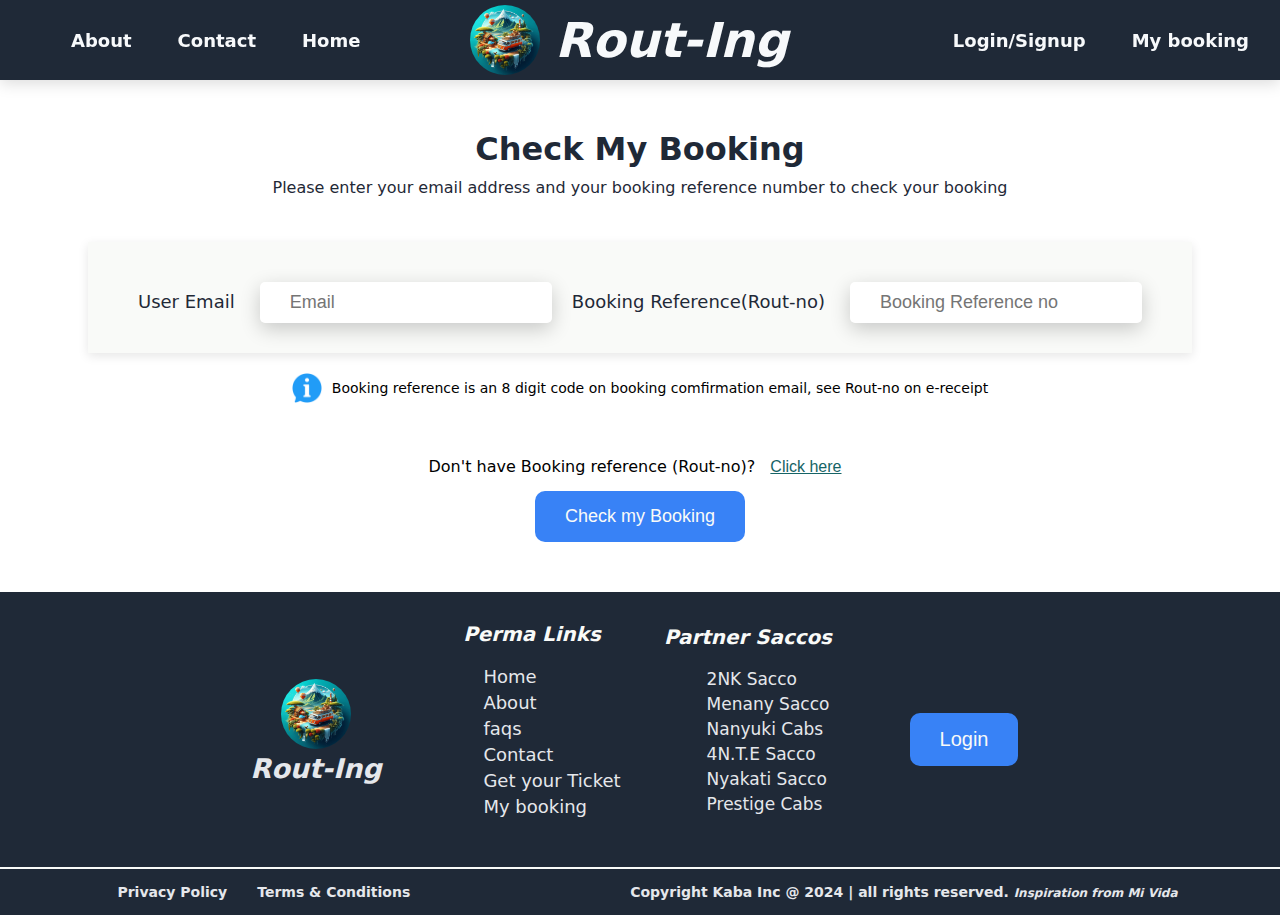
==== commit 827d90da: "Rout-ing html features" ====
--- a/booked.html
+++ b/booked.html
@@ -120,10 +120,11 @@
                     <img src="Images/_337a0b08-c3e3-40a1-95f6-a3afe7c619af.jpeg" alt="" class="logo-img">
                 </div>
                 <div class="footer-logo">
-                    <a href="#"> <h2 class="footer-title">Rout-Ing</h2> </a>
+                    <a href="index.html"> <h2 class="footer-title">Rout-Ing</h2> </a>
                 </div>
             </div>
             <div class="more-subs">
+                <h3>Perma Links</h3>
                 <div class="subs-links">
                     <ul>
                         <li><a href="index.html">Home</a></li>
@@ -137,6 +138,7 @@
                 </div>
             </div>
             <div class="more-subs">
+                <h3>Partner Saccos</h3>
                 <div class="sacco">
                     <ul>
                         <li><a href="#">2NK Sacco</a></li>
--- a/CSS/main.css
+++ b/CSS/main.css
@@ -62,7 +62,7 @@
 
 .hero-btn:hover {
     background-color: transparent;
-    color: #3882f6;
+    color: #f9faf8;
     border: 2px solid #3882f6;
 }
 
--- a/CSS/footer.css
+++ b/CSS/footer.css
@@ -17,7 +17,6 @@
 .more-subs {
     display: flex;
     flex-direction: column;
-    /* padding: 15px; */
     width: 200px;
     align-items: center;
     justify-content: center;
@@ -32,6 +31,7 @@
 .more-subs h3 {
     margin: 0;
     font-style: italic;
+    color: #f9faf8;
 }
 
 .more-subs p {
--- a/CSS/responsive.css
+++ b/CSS/responsive.css
@@ -83,7 +83,7 @@
     }   
     .hero-section {
         flex-direction: column;
-        height: 80vh;
+        height: 100vh;
     }
 
     .sub-article {
@@ -212,12 +212,12 @@
   @media screen and (max-width: 600px){
     .hero-section {
         flex-direction: column;
-        height: 100vh;
-    }
-
-    .form-contents {
-        flex-direction: column;
-    }
+        height: 80vh;
+    }
+
+    /*.form-contents {
+         flex-direction: column; 
+    }*/
 
     .hero-left{
         width: 500px;
@@ -249,6 +249,10 @@
 
 /* Booking page */
 @media screen and (max-width: 992px) {
+    .book-content {
+        padding: 30px;
+    }
+
     .form-info {
         flex-direction: column;
     }
@@ -260,4 +264,18 @@
     .header-form input[type="submit"]{
         margin-top: 30px;
     }
+
+    .boarding-current {
+        flex-direction: column;
+    }
+
+    .content-info {
+        flex-direction: column;
+    }
+}
+
+@media screen and (max-width: 600px) {
+    .form-header {
+        flex-direction: column;
+    }
 }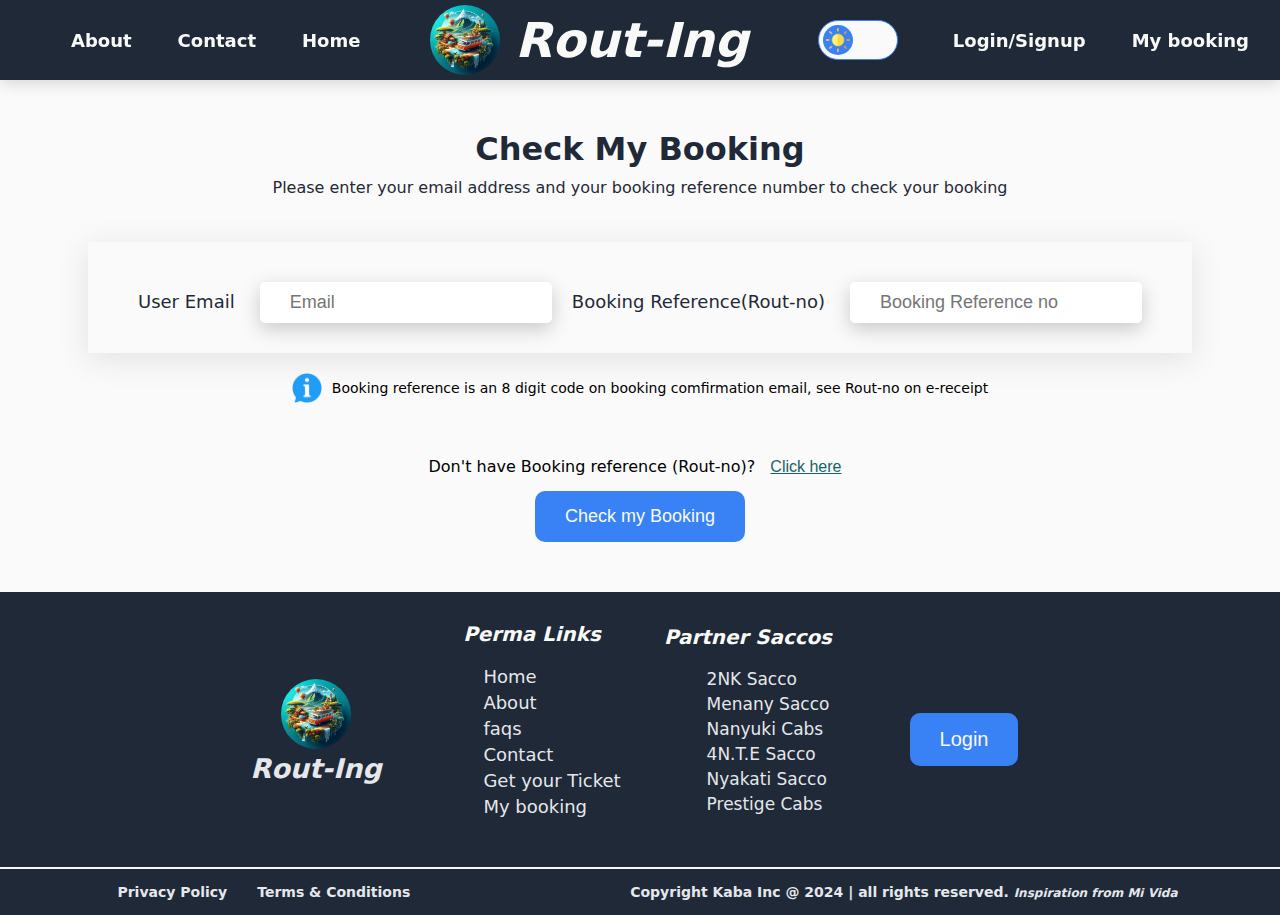
==== commit a8aa1924: "Routing new file features" ====
--- a/booked.html
+++ b/booked.html
@@ -35,6 +35,17 @@
                 <a href="index.html"> <h1 class="header-logo">Rout-Ing</h1> </a>
             </div>
             <div class="header-right">
+                <div>
+                    <label class="switch">
+                        <input type="checkbox" class="checkbox">
+                        <span class="slider round">
+                            <div class="d-m">
+                                <img src="Images/dark.png" alt="dark image icon" class="dark-icon">
+                                <img src="Images/light.png" alt="" class="light-icon">
+                            </div>
+                        </span>
+                      </label>
+                </div>
                 <ul>
                     <li><a href="form.html">Login/Signup</a></li>
                     <li><a href="booked.html">My booking</a></li>
--- a/CSS/style.css
+++ b/CSS/style.css
@@ -5,7 +5,51 @@
     padding-top: 80px;
     display: flex;
     flex-direction: column;
+    background-color: var(--color-bg-light);
 }
 
+body.dark{
+    background-color: var(--color-bg-dark);
+} 
+
+body.dark .booking-form {
+    background-color: var(--color-secondary);
+}
+
+body.dark .booking-form label{
+    color: var(--color-primary);
+
+}
+
+body.dark .container {
+    background-color: var(--color-secondary);
+}
+
+body.dark span {
+    color: var(--color-blue);
+}
+
+body.dark h1,
+body.dark h2,
+body.dark h3,
+body.dark h4,
+body.dark label,
+body.dark p {
+    color: var(--color-primary);
+}
 /* Remember to create the state te color codes as har coded elements and call them to the styling as "--color-bg, --text-color etc" */
 
+/* root section of the body */
+:root {
+    --color-primary: #f9faf8;
+    --color-secondary: #1f2937;
+    --color-alert: #03dac6;
+    --color-success: #166466;
+    --color-blue: #3882f6;
+    --color-white: #fff;
+    --color-light: rgba(255, 255, 255, 0.7);
+    --color-black: #000;
+    --color-bg-light: #fafafa;
+    --color-bg-dark: #292c35;
+}
+
--- a/CSS/header.css
+++ b/CSS/header.css
@@ -8,7 +8,7 @@
     justify-content: space-between;
     align-items: center;
     padding: 0 16px;
-    background-color: #1f2937;
+    background-color: var(--color-secondary);
     box-shadow: 0 3px 15px rgba(0, 0, 0, 0.15);
     z-index: 100;
 }
@@ -20,7 +20,7 @@
 
 .header-right {
     display: flex;
-    gap: 20px;
+    align-items: center;
 }
 
 ul {
@@ -33,21 +33,101 @@
     text-decoration: none;
     font-weight: 600;
     padding: 15px;
-    color: #f7f9fb;
+    color: var(--color-primary);
     font-size: 18px;
     border-radius: 10px;
     transition: 400ms;
 }
 
 ul a:hover {
-    color: #3882f6;
+    color: var(--color-blue);
     padding: 15px;
 }
 
+.switch {
+    position: relative;
+    display: inline-block;
+    width: 80px;
+    height: 40px;
+  }
+  
+  .switch input { 
+    opacity: 0;
+    width: 0;
+    height: 0;
+  }
+  
+  .slider {
+    position: absolute;
+    cursor: pointer;
+    top: 0;
+    left: 0;
+    right: 0;
+    bottom: 0;
+    background-color: var(--color-bg-light);
+    -webkit-transition: .4s;
+    transition: .4s;
+  }
+  
+  .slider:before {
+    position: absolute;
+    content: "";
+    height: 30px;
+    width: 30px;
+    left: 4px;
+    bottom: 4px;
+    background-color: var(--color-blue);
+    -webkit-transition: .4s;
+    transition: .4s;
+  }
+  
+  input:checked + .slider {
+    background-color: var(--color-bg-dark);
+  }
+  
+  input:focus + .slider {
+    box-shadow: 0 0 1px var(--color-blue);
+  }
+  
+  input:checked + .slider:before {
+    -webkit-transform: translateX(40px);
+    -ms-transform: translateX(40px);
+    transform: translateX(40px);
+  }
+  
+  /* Rounded sliders */
+  .slider.round {
+    border-radius: 34px;
+    border: 1px solid var(--color-blue);
+  }
+  
+  .slider.round:before {
+    border-radius: 50%;
+  }
+
+  .d-m {
+    position: relative;
+  }
+
+  .light-icon {
+    position: absolute;
+    height: 26px;
+    top: 6px;
+    left: 6px;
+  }
+
+  .dark-icon {
+    position: absolute;
+    height: 24px;
+    right: 8px;
+    top: 7px;
+    display: none;
+  }
+
 .login {
-    background-color: #1f2937;
-    border: 1px solid #1f2937;
-    color: white;
+    background-color: var(--color-secondary);
+    border: 1px solid var(--color-secondary);
+    color: var(--color-white);
     padding: 15px 30px;
     border-radius: 10px;
     font-size: 18px;
@@ -56,7 +136,7 @@
 }
 
 .login:hover {
-    background-color: white;
-    color: #1f2937;
-    border: 1px solid #1f2937;
+    background-color: var(--color-white);
+    color: var(--color-secondary);
+    border: 1px solid var(--color-secondary);
 }--- a/CSS/main.css
+++ b/CSS/main.css
@@ -35,17 +35,17 @@
 .hero-left h1{
     font-size: 48px;
     font-weight: 900;
-    color: #1f2937;
+    color: var(--color-secondary);
     width: 600px;
 }
 
 .hero-section span {
-    color: #3882f6;
+    color: var(--color-blue);
 }
 
 .hero-left p {
     font-size: 18px;
-    color: #f9faf8;
+    color: var(--color-primary);
     width: 600px;
     margin-bottom: 30px;
 }
@@ -53,22 +53,22 @@
 .hero-btn {
     padding: 16px 32px;
     font-size: 18px;
-    border: 2px solid #166466;
-    border-radius: 10px;
-    color: #f9faf8;
-    background-color: #166466;
+    border: 2px solid var(--color-success);
+    border-radius: 10px;
+    color: var(--color-primary);
+    background-color: var(--color-success);
     transition: 400ms;
 }
 
 .hero-btn:hover {
     background-color: transparent;
-    color: #f9faf8;
-    border: 2px solid #3882f6;
+    color: var(--color-primary);
+    border: 2px solid var(--color-blue);
 }
 
 .booking-form {
     padding: 20px;
-    background-color: #f9faf8;
+    background-color: var(--color-primary);
     border-radius: 5px;
 }
 
@@ -79,7 +79,7 @@
 }
 
 .boundary {
-    border: 2px solid #166466;
+    border: 2px solid var(--color-success);
 }
 
 .form-content {
@@ -89,21 +89,21 @@
 }
 
 .form-content label {
-    color: #1f2937;
+    color: var(--color-secondary);
     font-size: 20px;
     padding: 5px;
     margin-top: 5px;
 }
 
 .form-content label span{
-    color: #1f2937;
+    color: var(--color-secondary);
     font-size: 14px;
 }
 
 .form-content input {
     padding: 15px 30px;
     font-size: 18px;
-    color: #166466;
+    color: var(--color-success);
     border-radius: 5px;
     border: none;
     box-shadow: 0 3px 15px rgba(0, 0, 0, 0.15);
@@ -111,15 +111,15 @@
 
 .form-content input[type="submit"] {
     margin-top: 40px;
-    color: #f9faf8;
-    background-color: #3882f6;
-    border: 2px solid #3882f6;
+    color: var(--color-primary);
+    background-color: var(--color-blue);
+    border: 2px solid var(--color-blue);
     transition: 400ms;
 }
 
 .form-content input[type="submit"]:hover {
     background-color: transparent;
-    color: #3882f6;
+    color: var(--color-blue);
 }
 
 .steps-section {
@@ -137,12 +137,12 @@
 
 .steps-section h1 {
     text-align: center;
-    color: #1f2937;
+    color: var(--color-secondary);
 }
 
 .step {
-    background-color: #166466;
-    color: #f9faf8;
+    background-color: var(--color-success);
+    color: var(--color-primary);
     padding: 20px;
     width: 300px;
     
@@ -162,28 +162,28 @@
 }
 
 .step.select {
-    background-color: #1f2937;
+    background-color: var(--color-secondary);
 }
 
 .step.pay {
-    background-color: #3882f6;
+    background-color: var(--color-blue);
 }
 
 .step.pick {
-    background: #f9faf8;
-    color: #1f2937;
+    background: transparent;
+    color: var(--color-secondary);
     box-shadow: 0 6px 20px rgba(0, 0, 0, 0.15);
 }
 
 .destination-section {
     display: flex;
     flex-direction: column;
-    background-color: #f9faf8;
+    box-shadow: 0 6px 20px rgba(0, 0, 0, 0.15);
 }
 
 .sub-title {
     text-align: center;
-    color: #1f2937;
+    color: var(--color-secondary);
 }
 
 .sub-destination-section {
@@ -208,14 +208,14 @@
     position: absolute;
     bottom: 15px;
     left: 15px;
-    color: #f9faf8;
+    color: var(--color-primary);
 }
 
 .sub-right-section {
     display: flex;
     flex-wrap: wrap;
     gap: 16px;
-    border: 1px solid #1f2937;
+    border: 1px solid var(--color-secondary);
 }
 
 .about-section {
@@ -224,7 +224,7 @@
 
 .about-section h1 {
     text-align: center;
-    color: #166466;
+    color: var(--color-success);
     margin: 0;
 }
 
@@ -246,17 +246,18 @@
 }
 
 .about-subs h3 {
-    color: #166466;
+    color: var(--color-success);
     margin: 0;
 }
 
 .about-subs p{
     font-size: 18px;
-    color: #1f2937;
+    color: var(--color-secondary);
 }
 
 .about-subs-img {
     width: 400px;
+    border-radius: 50px;
 }
 
 .about-sub {
@@ -289,11 +290,11 @@
 
 .about-left h2 {
     text-align: center;
-    color: #1f2937;
+    color: var(--color-secondary);
 }
 
 .about-left p {
-    color: #1f2937;
+    color: var(--color-secondary);
     font-size: 18px;
     margin-bottom: 15px;
 }
@@ -308,14 +309,14 @@
 
 .sub-image {
     width: 60px;
-    background-color: #166466;
+    background-color: var(--color-success);
     padding: 15px;
     border-radius: 10px;
     box-shadow:  0 3px 15px rgba(0, 0, 0, 0.15);
 }
 
 .sub-image.odd{
-    background-color: #f9faf8;
+    background-color: var(--color-primary);
 }
 
 .content-image {
@@ -323,18 +324,22 @@
 }
 
 .sub-info h4 {
-    color: #1f2937;
+    color: var(--color-secondary);
 }
 
 .sub-info h4 span {
-    color: #166466;
+    color: var(--color-success);
     margin-bottom: 10px;
 }
 
 .sub-info p {
     font-size: 16px;
-    color: #1f2937;
+    color: var(--color-secondary);
     font-weight: 500;
+}
+
+.about-image {
+    border-radius: 50px;
 }
 
 .loyalty {
@@ -346,25 +351,25 @@
 }
 
 .loyalty h3 {
-    color: #166466;
+    color: var(--color-success);
     margin: 0;
 }
 
 .loyalty p {
     font-size: 18px;
-    color: #1f2937;
+    color: var(--color-secondary);
 }
 
 .loyalty span {
-    color: #166466;
+    color: var(--color-success);
     text-decoration: underline;
 }
 
 .loyalty-btn {
     padding: 15px 30px;
-    background-color: #3882f6;
-    border: 2px solid #3882f6;
-    color: #f9faf8;
+    background-color: var(--color-blue);
+    border: 2px solid var(--color-blue);
+    color: var(--color-primary);
     font-size: 20px;
     border-radius: 10px;
     align-self: center;
@@ -372,19 +377,19 @@
 }
 
 .loyalty-btn:hover {
-    color: #3882f6;
+    color: var(--color-blue);
     background-color: transparent;
 }
 
 .faqs-section {
-    background-color: #f9faf8;
     display: flex;
     flex-direction: column;
     padding: 10px 50px;
+    box-shadow: 0 6px 20px rgba(0, 0, 0, 0.15);
 }
 
 .faqs-title {
-    color: #166466;
+    color: var(--color-success);
     text-align: center;
 }
 
@@ -398,7 +403,7 @@
 }
 
 .sub-content-title {
-    color: #1f2937;
+    color: var(--color-secondary);
     margin: 5px;
     cursor: pointer;
 }
@@ -419,15 +424,15 @@
 }
 
 .sub-faqs-top h4 {
-    color: #1f2937;
+    color: var(--color-secondary);
     cursor: pointer;
     padding: 5px;
 }
 
 .sub-faqs-top h4 span {
-    color: #3882f6;
-    background-color: #f9faf8;
-    border: 2px solid #3882f6;
+    color: var(--color-blue);
+    background-color: var(--color-primary);
+    border: 2px solid var(--color-blue);
     border-radius: 50px;
     padding: 3px 6px;
     margin-right: 3px;
@@ -435,7 +440,7 @@
 
 .sub-faqs-bottom {
     margin-top: 0px;
-    background-color: #f9faf8;
+    background-color: var(--color-primary);
     padding: 5px 10px;
     line-height: 20px;
     border-radius: 10px;
@@ -460,7 +465,7 @@
 }
 
 .contact-title{
-    color: #166466;
+    color: var(--color-success);
     margin: 0;
     text-align: center;
 }
@@ -474,11 +479,11 @@
 }
 
 .left-title {
-    color: #1f2937;
+    color: var(--color-secondary);
 }
 
 .contact-info {
-    color: #1f2937;
+    color: var(--color-secondary);
     font-size: 18px;
     text-wrap: wrap;
 }
@@ -509,7 +514,7 @@
     font: 16px;
     margin: 0;
     margin-top: 4px;
-    color: #1f2937;
+    color: var(--color-secondary);
 }
 
 .c-info {
@@ -528,7 +533,7 @@
 }
 
 .c-info-link:hover{
-    color: #3882f6;
+    color: var(--color-blue);
 }
 
 .contact-right {
@@ -548,15 +553,15 @@
 
 .contact-form-info {
     font-size: 18px;
-    color: #1f2937;
+    color: var(--color-secondary);
     margin: 0;
 }
 
 .open-form {
     padding: 15px 30px;
     margin-top: 20px;
-    background-color: #3882f6;
-    color: #f9faf8;
+    background-color: var(--color-blue);
+    color: var(--color-primary);
     font-size: 20px;
     border: none;
     border-radius: 10px;
@@ -591,14 +596,14 @@
     display: flex;
     /* justify-content: space-between; */
     gap: 140px;
-    color: #166466;
+    color: var(--color-success);
     font-size: 18px;
     font-weight: bold;
 }
 
 .input-fields{
     margin-top: 5px;
-    color: #166466;
+    color: var(--color-success);
     display: flex;
     justify-content: space-between;
     gap: 30px;
@@ -607,7 +612,7 @@
 
 .first-name, .second-name {
     padding: 10px;
-    color: #166466;
+    color: var(--color-success);
     background-color: white;
     font-size: 16px;
     border-radius: 10px;
@@ -623,7 +628,7 @@
 
 .contact-details input{
     border-radius: 10px;
-    color: #166466;
+    color: var(--color-success);
     border: none;
     padding: 10px;
     font-size: 16px;
@@ -633,7 +638,7 @@
 
 .contact-details textarea {
     border-radius: 10px;
-    color: #166466;
+    color: var(--color-success);
     border: none;
     padding: 5px;
     font-size: 16px;
@@ -642,7 +647,7 @@
 
 .contact-details label{
     font-weight: bold;
-    color: #166466;
+    color: var(--color-success);
     font-size: 18px;
     margin-top: 5px;
 }
@@ -656,8 +661,8 @@
 .form-submit {
     padding: 15px 30px;
     margin-top: 20px;
-    background-color: #3882f6;
-    color: #f9faf8;
+    background-color: var(--color-blue);
+    color: var(--color-primary);
     font-size: 20px;
     border: none;
     border-radius: 10px;
@@ -666,19 +671,6 @@
 }
 
 .form-submit:hover {
-    color: #f9faf8;
-    background-color: #166466;
-}
-
-.payment-modes {
-    background-color: #f9faf8;
-    display: flex;
-    justify-content: center;
-    align-items: center;
-    gap: 15px;
-}
-
-.payment-mode {
-    width: 70px;
-
+    color: var(--color-primary);
+    background-color: var(--color-success);
 }--- a/CSS/booked.css
+++ b/CSS/booked.css
@@ -1,13 +1,11 @@
 .booked {
     height: 100%;
-    background-color: #fff;
     padding: 30px 50px;
     display: flex;
     flex-direction: column;
     justify-content: center;
     align-items: center;
     gap: 15px;
-
 }
 
 .booked-titles {
@@ -17,33 +15,33 @@
 
 .booked-titles h1 {
     margin: 0;
-    color: #1f2937;
+    color: var(--color-secondary);
 }
 
 .booked-titles p {
-    color: #1f2937;
+    color: var(--color-secondary);
 }
 
 .check-booking {
-    background-color: #f9faf8;
+    /* background-color: var(--color-primary); */
     padding: 30px 50px;
     display: flex;
     justify-content: space-evenly;
     align-items: center;
-    box-shadow: 0 3px 10px rgba(0, 0, 0, 0.1);
+    box-shadow: 0 6px 30px rgba(0, 0, 0, 0.1);
     gap: 20px;
 }
 
 .check-booking label {
     font-size: 18px;
-    color: #1f2937;
+    color: var(--color-secondary);
     padding-bottom: 10px;
     margin-right: 20px;
 }
 
 .check-booking input {
     font-size: 18px;
-    color: #166466;
+    color: var(--color-success);
     padding: 10px 30px;
     margin-top: 10px;
     border: none;
@@ -80,7 +78,7 @@
 }
 
 .verify-no {
-    color: #166466;
+    color: var(--color-success);
     background-color: transparent;
     font-size: 16px;
     padding: 5px 10px;
@@ -91,15 +89,15 @@
 }
 
 .verify-no:hover {
-    color: #3882f6;
+    color: var(--color-blue);
 }
 
 .check-booking input[type="submit"],
 .submit-ref input[type="submit"]{
     padding: 15px 30px;
     font-size: 18px;
-    color: #f9faf8;
-    background-color: #3882f6;
+    color: var(--color-primary);
+    background-color: var(--color-blue);
     border: none;
     border-radius: 10px;
     transition: 400ms;
@@ -108,8 +106,8 @@
 
 .check-booking input[type="submit"]:hover,
 .submit-ref input[type="submit"]:hover{
-    background-color: #1f2937;
-    color: #f9faf8;
+    background-color: var(--color-secondary);
+    color: var(--color-primary);
 }
 
 .otp {
@@ -126,18 +124,18 @@
 
 .verify-email label{
     font-size: 18px;
-    color: #1f2937;
+    color: var(--color-secondary);
 }
 
 .assistance {
-    border: 2px solid #166466;
+    border: 2px solid var(--color-success);
     padding: 20px;
     border-radius: 5px;
     margin-top: 10px;
 }
 
 .assistance a {
-    color: #166466;
+    color: var(--color-success);
     font-size: 16px;
     font-weight: normal;
     text-decoration: underline;
--- a/CSS/responsive.css
+++ b/CSS/responsive.css
@@ -1,6 +1,6 @@
 /* header */
 .responsive-header {
-    background-color: #f7f9fb;
+    background-color: var(--color-secondary);
     position: fixed;
     top: 0;
     right: 0;
@@ -12,7 +12,7 @@
     align-items: center;
     padding: 0 20px;
     display: none;
-    color: #1f2937;
+    color: var(--color-primary);
     box-shadow: 0 6px 20px rgba(0, 0, 0, 0.15);
 
 }
@@ -34,7 +34,7 @@
 }
 
 .resp-logo a{
-    color: #1f2937;
+    color: var(--color-primary);
 }
 
 .resp-img {
@@ -65,11 +65,11 @@
         position: absolute;
         right: 0;
         top: 78px;
-        flex-direction: column-reverse;
+        flex-direction: row-reverse;
         align-items: center;
-        justify-content: flex-end;
-        padding-top: 60px;
-        height: calc(50vh - 78px);
+        justify-content: center;
+        /* padding-top: 60px; */
+        height: calc(30vh - 78px);
         box-shadow: 0 3px 15px rgba(0, 0, 0, 0.15);
         z-index: 100;
     }
@@ -117,6 +117,7 @@
   @media screen and (max-width: 750px) {
     .hero-section {
         padding: 15px 30px;
+        height: 60vh;
     }
 
     .hero-left, .hero-right {
@@ -170,10 +171,6 @@
         width: 170px;
     }
 
-    .footer-more {
-        flex-direction: column;
-    }
-
     .footer-login {
         display: none;
     }
@@ -210,31 +207,41 @@
 
   /* smallest screens */
   @media screen and (max-width: 600px){
+    .navigation-items{ 
+        flex-direction: column;
+        justify-content: flex-start;
+        height: calc(40vh - 78px);
+    }
+
     .hero-section {
         flex-direction: column;
-        height: 80vh;
-    }
-
-    /*.form-contents {
+        height: 100vh;
+    }
+
+    .form-contents {
          flex-direction: column; 
-    }*/
+    }
 
     .hero-left{
-        width: 500px;
+        width: auto;
     }
 
     .hero-left h1 {
-        width: 500px;
+        width: auto;
     }
 
     .hero-left p {
         font-size: 16px;
-        width: 500px;
+        width: auto;
     }
 
     .about-image {
         width: auto;
         display: none;
+    }
+
+    .footer-more {
+        flex-direction: column;
     }
   }
 
@@ -278,4 +285,62 @@
     .form-header {
         flex-direction: column;
     }
+}
+
+/* Pay confirm page */
+@media screen and (max-width: 992px) {
+    .content {
+        flex-direction: column;
+    }
+
+    .confirm-content h1 {
+        font-size: 30px;
+    }
+
+    .confirm-content h2 {
+        font-size: 24px;
+    }
+
+}
+
+@media screen and (max-width: 750px) {
+    .content {
+        padding: 0;
+    }
+    
+    .dates,
+    .user-seats{
+        flex-direction: column;
+        gap: 5px;
+    }
+
+    .details-content .trip-info {
+        width: auto;
+        padding: 0;
+        font-size: 16px;
+    }
+
+    .details-content .trip-buttons {
+        flex-direction: column;
+        justify-content: center;
+        align-items: flex-start;
+        gap: 5px;
+        font-size: 16px;
+    }
+}
+
+@media screen and (max-width: 600px) {
+    .ticket-content {
+        flex-direction: column;
+    }
+
+    .details-content .trip-info {
+        width: auto;
+    }
+}
+
+@media screen and (max-width: 450px) {
+    .details-content .trip-info {
+        width: auto;
+    }
 }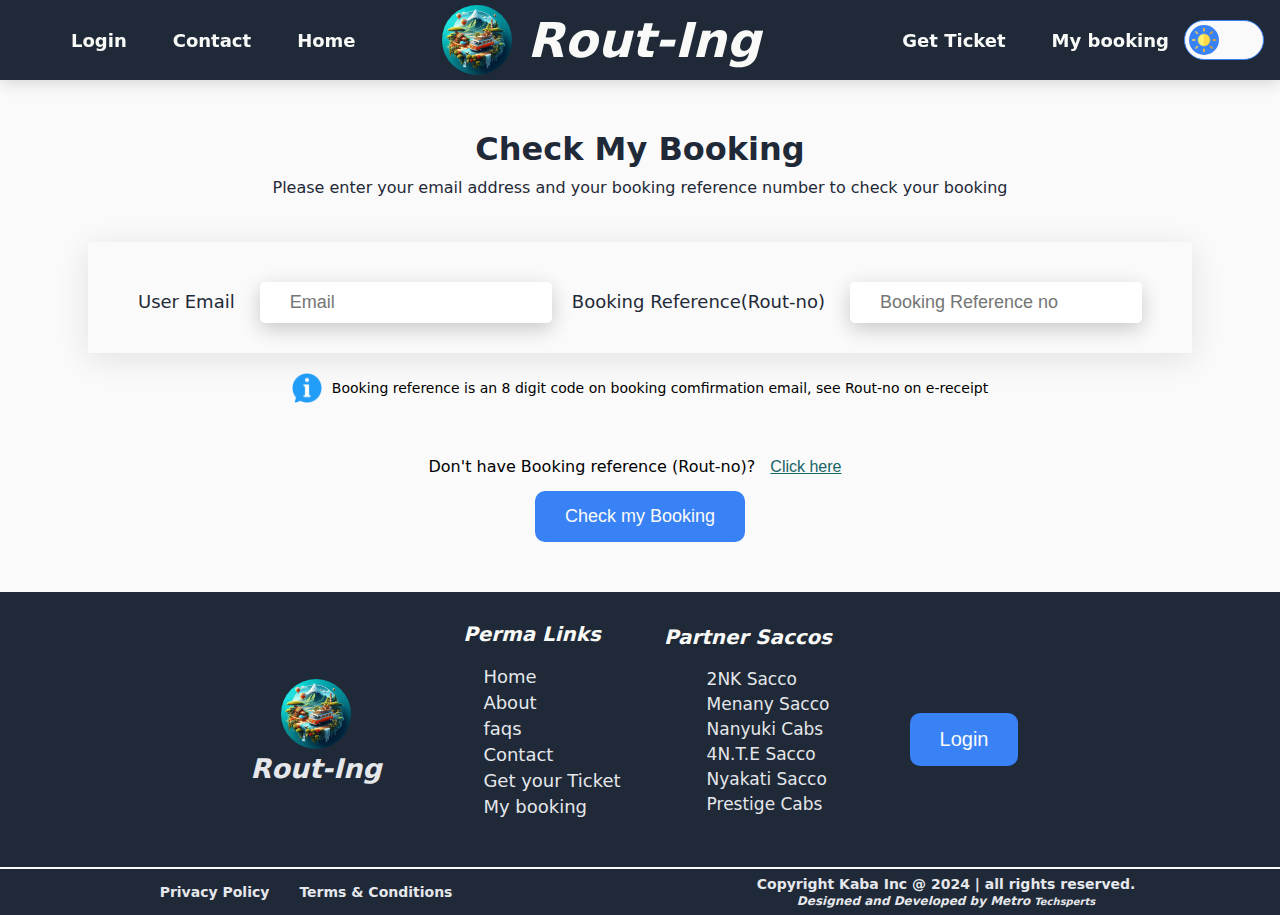
==== commit c0eacf49: "Routing feature revise" ====
--- a/booked.html
+++ b/booked.html
@@ -25,16 +25,20 @@
         <div class="navigation-items">
             <div class="header-left">
                 <ul>
-                    <li><a href="index.html#about">About</a></li>
+                    <li><a href="form.html">Login</a></li>
                     <li><a href="index.html#contact">Contact</a></li>
                     <li><a href="index.html">Home</a></li>
                 </ul>
             </div>
             <div class="logo">
                 <img src="Images/_337a0b08-c3e3-40a1-95f6-a3afe7c619af.jpeg" alt="" class="logo-img">
-                <a href="index.html"> <h1 class="header-logo">Rout-Ing</h1> </a>
+                <a href="#"> <h1 class="header-logo">Rout-Ing</h1> </a>
             </div>
             <div class="header-right">
+                <ul>
+                    <li><a href="booking.html">Get Ticket</a></li>
+                    <li><a href="booked.html">My booking</a></li>
+                </ul>
                 <div>
                     <label class="switch">
                         <input type="checkbox" class="checkbox">
@@ -46,19 +50,15 @@
                         </span>
                       </label>
                 </div>
-                <ul>
-                    <li><a href="form.html">Login/Signup</a></li>
-                    <li><a href="booked.html">My booking</a></li>
-                </ul>
             </div>
         </div>
         <div class="responsive-header">
             <div class="hamburger-icons">
                 <div class="icons">
-                    <img src="Images/bars.svg" alt="hamburger open navbar icon" class="icons-properties" id="open-ham">
+                    <img src="Images/bars.png" alt="hamburger open navbar icon" class="icons-properties" id="open-ham">
                 </div>
                 <div class="icons">
-                    <img src="Images/close.svg" alt="hamburger close navbar icon" class="icons-properties" id="close-ham">
+                    <img src="Images/close-b.png" alt="hamburger close navbar icon" class="icons-properties" id="close-ham">
                 </div>
             </div>
             <div class="resp-logo">
@@ -174,7 +174,8 @@
                 <a href="#" class="footer-link">Terms & Conditions</a>
             </div>
             <div class="footer-text">
-                Copyright Kaba Inc &#064; 2024 | all rights reserved. <i>Inspiration from Mi Vida</i>
+                Copyright Kaba Inc &#064; 2024 | all rights reserved. 
+                <br><span><i>Designed and Developed by Metro <small>Techsperts</small></i></span>
             </div>
         </div>
     </footer>
--- a/CSS/main.css
+++ b/CSS/main.css
@@ -409,7 +409,6 @@
 }
 
 .sub-faqs {
-    background-color: white;
     padding: 10px;
     border-radius: 10px;
     box-shadow: 0 6px 20px rgba(0, 0, 0, 0.15);
@@ -440,11 +439,10 @@
 
 .sub-faqs-bottom {
     margin-top: 0px;
-    background-color: var(--color-primary);
     padding: 5px 10px;
     line-height: 20px;
     border-radius: 10px;
-    box-shadow: 0 2px 5px rgba(0, 0, 0, 0.1);
+    box-shadow: 0 6px 15px rgba(0, 0, 0, 0.1);
     margin-bottom: 5px;
     display: none;
 }
@@ -522,6 +520,10 @@
     margin: 0;
     margin-top: 4px;
     line-height: 20px;
+}
+
+.c-info a {
+    color: var(--color-blue);
 }
 
 .c-info-link{
--- a/CSS/responsive.css
+++ b/CSS/responsive.css
@@ -65,7 +65,7 @@
         position: absolute;
         right: 0;
         top: 78px;
-        flex-direction: row-reverse;
+        flex-direction: row;
         align-items: center;
         justify-content: center;
         /* padding-top: 60px; */
@@ -117,7 +117,7 @@
   @media screen and (max-width: 750px) {
     .hero-section {
         padding: 15px 30px;
-        height: 60vh;
+        height: 80vh;
     }
 
     .hero-left, .hero-right {
@@ -203,6 +203,10 @@
     .loyalty {
         padding: 0;
     }
+
+    .contact-right {
+        padding: 0;
+    }
   }
 
   /* smallest screens */
@@ -242,6 +246,36 @@
 
     .footer-more {
         flex-direction: column;
+    }
+  }
+
+  @media screen and (max-width: 450px){
+    .hero-left h1 {
+        font-size: 26px;
+    }
+
+    .steps-section h1 {
+        font-size: 25px;
+    }
+
+    .destination-section h1 {
+        font-size: 25px;
+    }
+
+    .about-section h1{
+        font-size: 25px;
+    }
+
+    .about-section h2 {
+        font-size: 23px;
+    }
+
+    .faqs-section h1 {
+        font-size: 25px;
+    }
+
+    .contact-setion h1 {
+        font-size: 25px;
     }
   }
 
